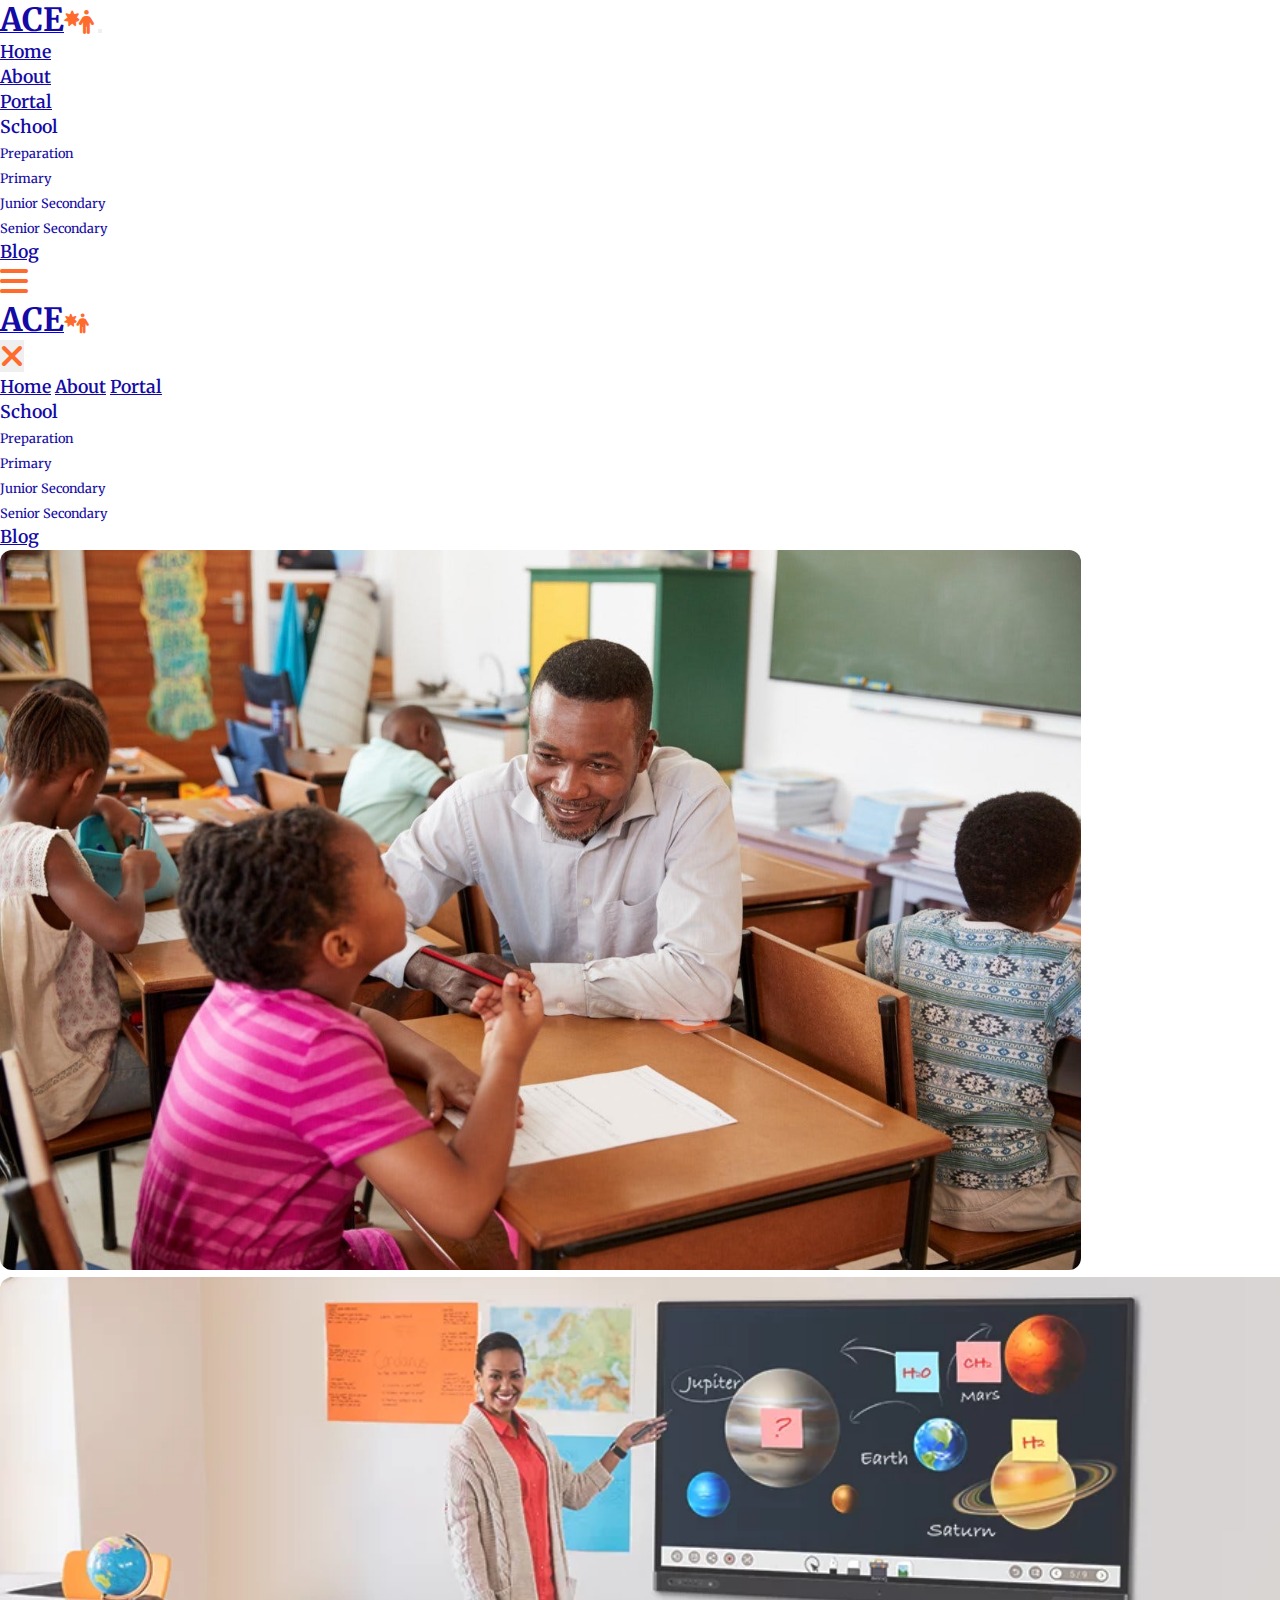
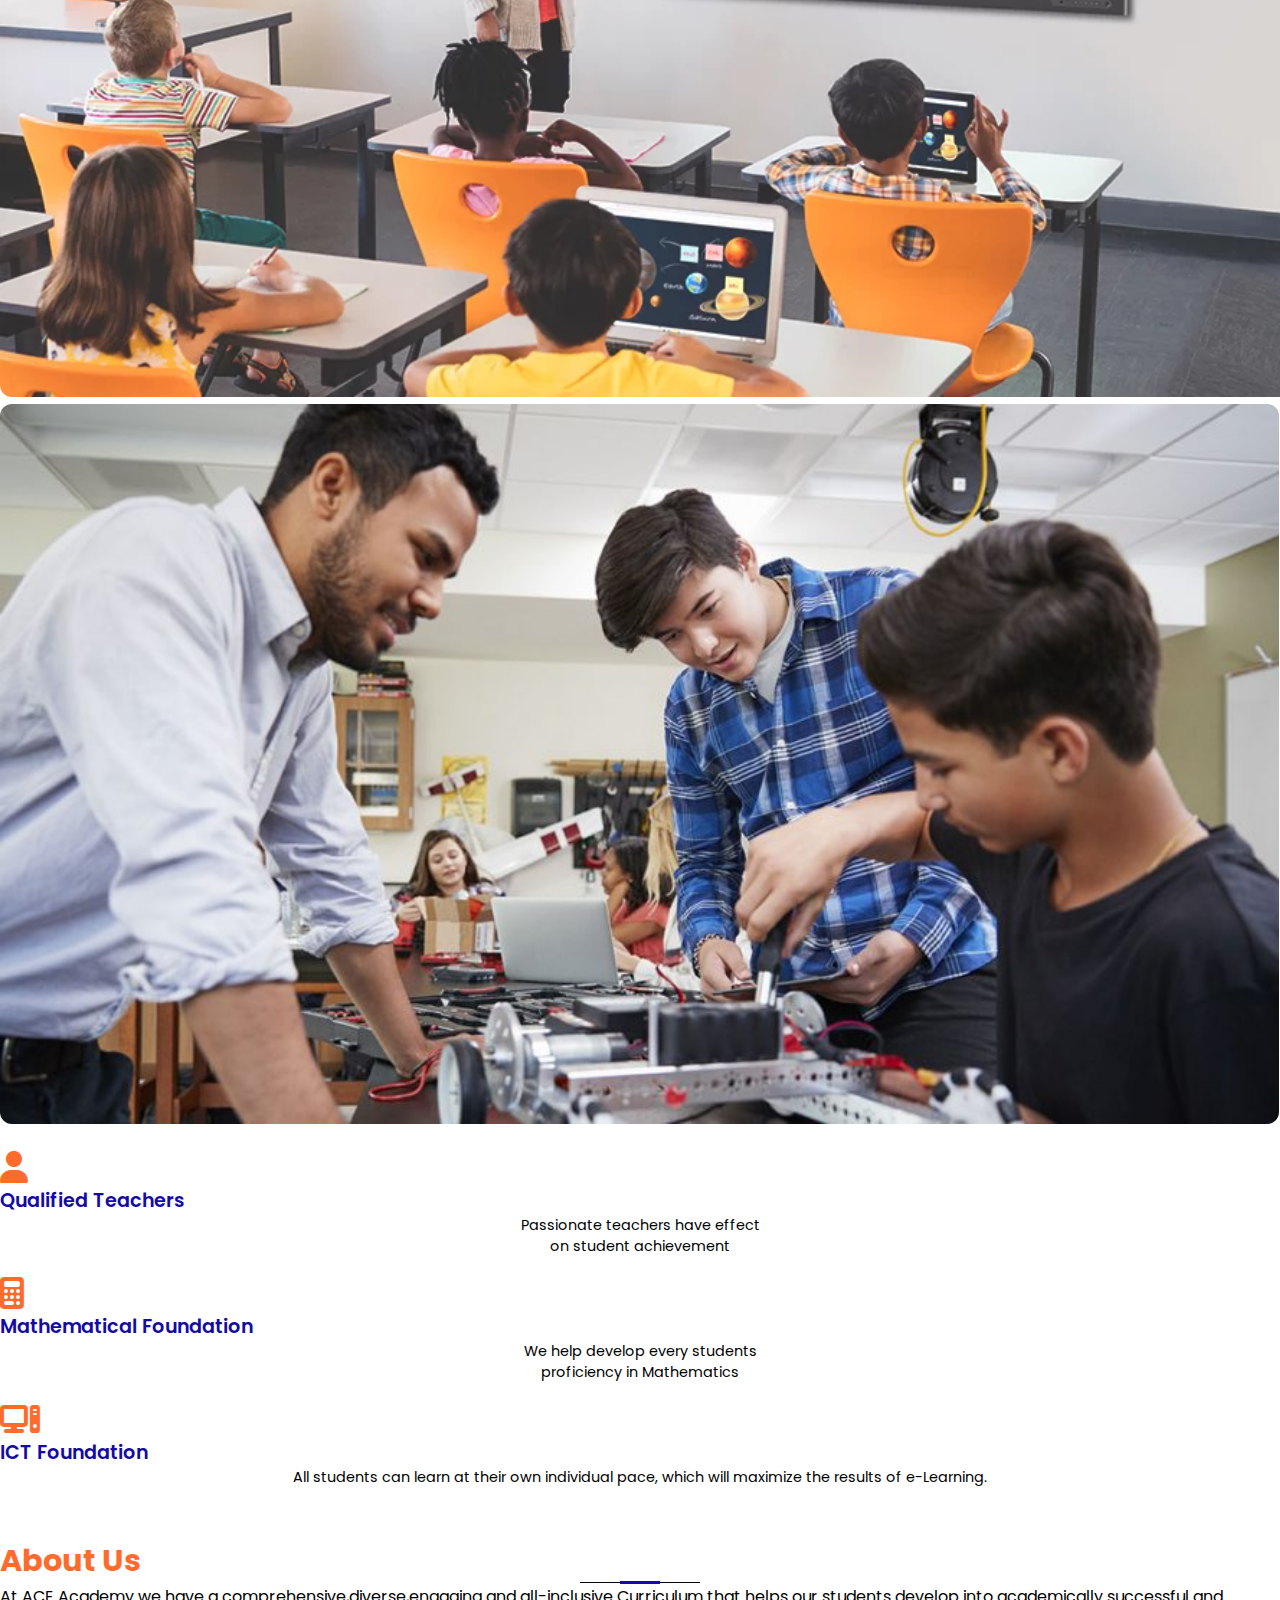
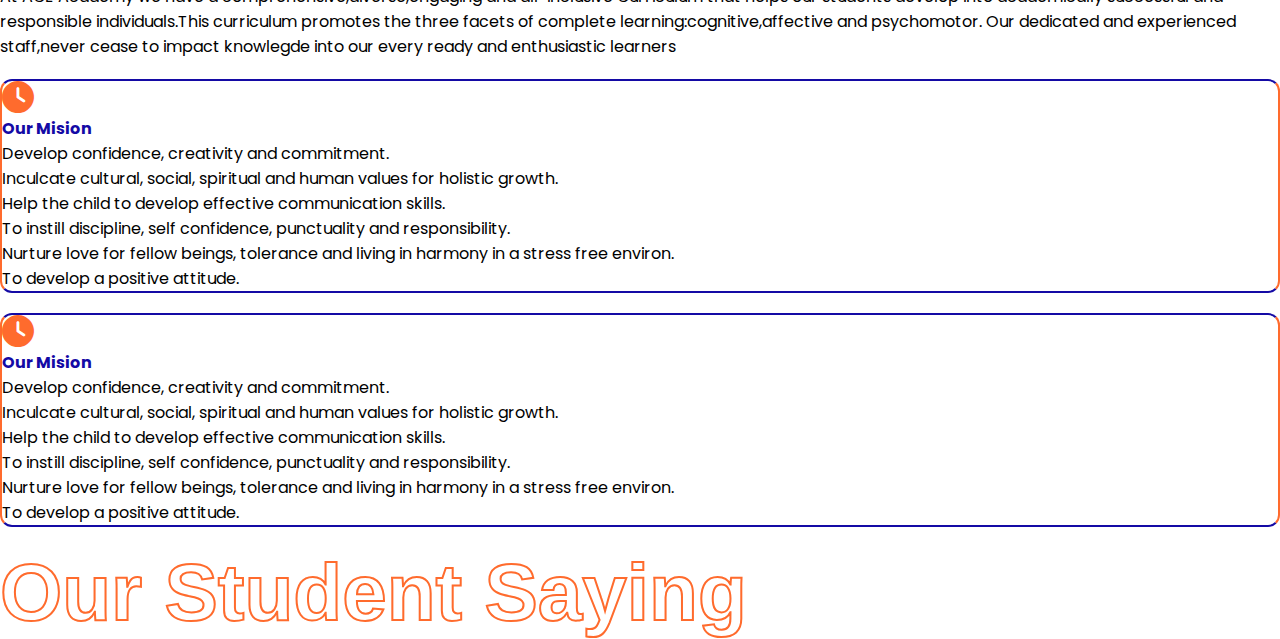
==== index.html @ f0914ee1 "initial commit" ====
<!DOCTYPE html>
<html lang="en">
<head>
    <meta charset="UTF-8">
    <meta name="viewport" content="width=device-width, initial-scale=1.0">
    <title> ACE Academy || Knowledge Base</title>
    <!-- <link rel="stylesheet" href="https://cdn.jsdelivr.net/npm/bootstrap@5.3.2/dist/css/bootstrap.min.css"> -->
    <link href="https://cdn.jsdelivr.net/npm/bootstrap@5.1.3/dist/css/bootstrap.min.css" rel="stylesheet" integrity="sha384-1BmE4kWBq78iYhFldvKuhfTAU6auU8tT94WrHftjDbrCEXSU1oBoqyl2QvZ6jIW3" crossorigin="anonymous">
    <link rel="stylesheet" href="https://cdnjs.cloudflare.com/ajax/libs/font-awesome/6.5.1/css/all.min.css">
    <link rel="stylesheet" href="arialic-hollow/Arialic Hollow.ttf">
    <link rel="stylesheet" href="CSS/index.css">
    <link rel="stylesheet" href="CSS/style.css">
</head>
<body>
    <!-- Navbar -->
    <nav class="navbar navbar-expand-lg  shadow">
        <div class="container">
          <a class="navbar-brand d-flex" href="index.html"><span>ACE</span><i class="fa-solid fa-person-burst"></i></a>
          <button class="navbar-toggler d-none" type="button" data-bs-toggle="collapse" data-bs-target="#navbarNav" aria-controls="navbarNav" aria-expanded="false" aria-label="Toggle navigation">
            <span class="navbar-toggler-icon text-black"></span>
          </button>
          <div class="collapse navbar-collapse justify-content-end" id="navbarNav">
            <ul class="navbar-nav">
              <li class="nav-item mx-lg-2">
                <a class="nav-link" href="index.html">Home</a>
              </li>
              <li class="nav-item mx-lg-2">
                <a class="nav-link" href="about.html">About</a>
              </li>
              <li class="nav-item mx-lg-2 text-black">
                <a class="nav-link" href="portal.html">Portal</a>
              </li>
              <div class="dropdown mx-lg-2 mt-2">
                <button class="dropBtn dropdown-toggle" type="button" data-bs-toggle="dropdown" aria-expanded="false">
                  School
                </button>
                <ul class="dropdown-menu">
                  <li class="dropdown-item"><a class="drop-link" href="prep.html">Preparation</a></li>
                  <li class="dropdown-item"><a class="drop-link" href="primary.html">Primary</a></li>
                  <li class="dropdown-item"><a class="drop-link" href="secondary.html">Junior Secondary</a></li>
                  <li class="dropdown-item"><a class="drop-link" href="senior.html">Senior Secondary</a></li>
                </ul>
              </div>
              <li class="nav-item mx-lg-2">
                <a class="nav-link" href="blog.html">Blog</a>
              </li>
            </ul>
          </div>
          <button class=" d-lg-none mobileMenu " type="button" data-bs-toggle="offcanvas" data-bs-target="#offcanvasRight" aria-controls="offcanvasRight"> <i class="fa-solid fa-bars"></i></button>

         <div class="offcanvas offcanvas-start d-lg-none" tabindex="-1" id="offcanvasRight" aria-labelledby="offcanvasRightLabel">
         <div class="offcanvas-header">
         <h5 class="offcanvas-title" id="offcanvasRightLabel"><a class="navbar-brand d-flex" href="index.html"><span>ACE</span><i class="fa-solid fa-person-burst"></i></a></h5>
        <button type="button" class="fa-solid fa-xmark" data-bs-dismiss="offcanvas" aria-label="Close"></button>
       </div>
      <div class="offcanvas-body ps-5 d-flex flex-column">
        <a class="nav-link" href="index.html">Home</a>
        <a class="nav-link my-2 " href="about.html">About</a>
        <a class="nav-link my-2" href="portal.html">Portal</a>
        <div class="dropdown">
            <button class="dropBtn dropdown-toggle" type="button" data-bs-toggle="dropdown" aria-expanded="false">
              School
            </button>
            <ul class="dropdown-menu">
              <li class="dropdown-item"><a class="drop-link" href="prep.html">Preparation</a></li>
              <li class="dropdown-item"><a class="drop-link" href="primary.html">Primary</a></li>
              <li class="dropdown-item"><a class="drop-link" href="secondary.html">Junior Secondary</a></li>
              <li class="dropdown-item"><a class="drop-link" href="senior.html">Senior Secondary</a></li>
            </ul>
          </div>
        <a class="nav-link my-2" href="blog.html">Blog</a>
      </div>
    </div>
          </div>
        </div>
      </nav>
      <!-- Hero -->
      <section class="container-fluid hero p-3">
      <div id="carouselExampleSlidesOnly" class="carousel slide carousel-fade " data-bs-ride="carousel">
        <div class="carousel-inner">
          <div class="carousel-item active">
            <img src="Images/her5.jpg" class="w-100 carImage" alt="...">
          </div>
          <div class="carousel-item">
            <img src="Images/her4.webp" class="w-100 carImage" alt="...">
          </div>
          <div class="carousel-item">
            <img src="Images/her3.jpg" class="w-100 carImage" alt="...">
          </div>
        </div>
      </div>
      </section>
<!-- Badge -->
<div class="container-fluid ">
  <div class="mx-auto row g-2 mb-4">
      <div class="col-md-4 shadow">
        <div class="text-center">
          <i class="fa-regular fa-user"></i>
          </div>
          <h4 class="text-center">Qualified Teachers</h4>
          <p class="text-black">Passionate teachers have effect  <br>on student achievement</p>
      </div>
      <div class="col-md-4 shadow ">
        <div class="text-center">
              <i class="fa-solid fa-calculator mx-auto"></i>
              </div>
              <h4 class="text-center">Mathematical Foundation</h4>
              <p class="text-black">We help develop every students <br> proficiency in Mathematics</p>
      </div>
      <div class="col-md-4 shadow">
        <div class="text-center">
              <i class="fa-solid fa-computer mx-auto"></i>
        </div>
          <h4 class="text-center">ICT Foundation</h4>
          <p class="text-black">All students can learn at their own individual pace, which will maximize the results of e-Learning.</p>
      </div>
  </div>
</div>
<div class="container-fluid about px-5">
   <h2 class="text-center mb-4">About Us</h2>
   </div>
   <div class="container">
   <p>At ACE Academy we have a comprehensive,diverse,engaging 
    and all-inclusive Curriculum that helps our students develop into academically
     successful and responsible individuals.This curriculum promotes the three facets of 
     complete learning:cognitive,affective and psychomotor. Our dedicated and experienced
     staff,never cease to impact knowlegde into our every ready and enthusiastic learners</p>
     <div class="row">
      <div class="col-lg-6 shadow  pt-4 ">
        <div class="text-center">
        <i class="fa-regular fa-clock"></i>
        </div>
        <h4 class="text-center mb-3">Our Mision</h4>
        <li class="ab-item my-2">Develop confidence, creativity and commitment.</li>
        <li class="ab-item my-2">Inculcate cultural, social, spiritual and human values for holistic growth.</li>
        <li class="ab-item my-2">Help the child to develop effective communication skills.</li>
        <li class="ab-item my-2">To instill discipline, self confidence, punctuality and responsibility.</li>
        <li class="ab-item my-2">Nurture love for fellow beings, tolerance and living in harmony in a stress free environ.</li>
        <li class="ab-item my-2">To develop a positive attitude.</li>
      </div>
      <div class="col-lg-6 shadow pt-4">
        <div class="text-center">
        <i class="fa-regular fa-clock"></i>
        </div>
        <h4 class="text-center mb-3">Our Mision</h4>
        <li class="ab-item my-2">Develop confidence, creativity and commitment.</li>
        <li class="ab-item my-2">Inculcate cultural, social, spiritual and human values for holistic growth.</li>
        <li class="ab-item my-2">Help the child to develop effective communication skills.</li>
        <li class="ab-item my-2">To instill discipline, self confidence, punctuality and responsibility.</li>
        <li class="ab-item my-2">Nurture love for fellow beings, tolerance and living in harmony in a stress free environ.</li>
        <li class="ab-item my-2">To develop a positive attitude.</li>
      </div>
     </div>
     </div>
    
</div>
<!-- Testimonial -->
<section class="Testimonial">
<div class="text-center ">
  <span class="doText">O</span><span>ur</span><span> </span><span class="doText">S</span><span>tudent</span><span> </span><span class="doText">S</span><span>aying</span>
</div>
</section>






<script src="https://cdnjs.cloudflare.com/ajax/libs/gsap/3.12.4/gsap.min.js" integrity="sha512-EZI2cBcGPnmR89wTgVnN3602Yyi7muWo8y1B3a8WmIv1J9tYG+udH4LvmYjLiGp37yHB7FfaPBo8ly178m9g4Q==" crossorigin="anonymous" referrerpolicy="no-referrer"></script>
    <script src="https://cdn.jsdelivr.net/npm/bootstrap@5.1.3/dist/js/bootstrap.bundle.min.js"></script>
    <script src="main.js"></script>
</body>
</html>
---- CSS/index.css ----
@import url('https://fonts.googleapis.com/css2?family=Merriweather:wght@700;900&family=Poppins:wght@400;600&display=swap');
* {
  margin: 0;
  padding: 0;
  box-sizing: border-box;
}
:root {
  --primary-color: #140aa5;
  --Subprimary-color: #766df0;
  --Subtartiary-color: #f0b399;
  --tartiary-color: #ff6b2d;
  --secondary-color: #000710;
  --white-color: #ffffff;
  --head-font:'Merriweather', serif;
}
body {
  font-family: 'Poppins', sans-serif;
}
.navbar-brand .fa-solid{
 color:var(--tartiary-color);
 font-size: 1.5em;
}
.navbar-brand span{
    color: var(--primary-color);
    font-family: var(--head-font);
    font-weight: 700;
    font-size: 2rem;
}
.nav-link{
    color: var(--primary-color);
    font-family: var(--head-font);
    font-size: 1.1em;
    font-weight: 600;
}
.mobileMenu{
    border: none;
    background-color: transparent;
    outline: none;
}
.offcanvas-start{
    width: 80% !important;
}
.fa-bars,.fa-xmark{
    font-size: 1.8rem;
    color: var(--secondary-color);
    border: none;
    outline: none;
}
.dropBtn{
    border: none;
    outline: none;
    color: var(--primary-color);
    font-family: var(--head-font);
    background-color: transparent;
   font-size: 1.1em;
    font-weight: 600;
}
.dropdown-menu{
  border: none;
}
.drop-link{
    color: var(--primary-color);
    font-size: 0.8em;
    font-family: var(--head-font);
    text-decoration: none;
}
---- CSS/style.css ----
.carImage{
    border-radius: 12px;
    height:80vh ;
}
.col-md-4{
    padding-top: 20px;
    border-radius: 12px;
}
.col-md-4 h4{
    color: var(--primary-color);
    font-weight: 600;
    font-size: 1.2em;
}
.col-md-4 p{
    text-align: center;
    font-size: 0.9em;
    text-wrap: balance;
}
.fa-regular,.fa-solid{
    color: var(--tartiary-color);
    font-size: 2rem;
    font-weight: 800;

}
.about{
    position: relative;
    padding-top: 50px;
}

.about h2{
    color: var(--tartiary-color);
    font-weight: 700;
    font-size: 1.9em;
}
.about h2::before{
    content: '';
    position: absolute;
    display: block;
    width: 120px;
    height: 1px;
    background: var(--secondary-color);
    bottom: 1px;
    left: calc(50% - 60px);
}
.about h2::after{
    content: '';
    position: absolute;
    display: block;
    width: 40px;
    height: 3px;
    background: var(--primary-color);
    bottom: 0;
    left: calc(50% - 20px);
}
.about p{
    font-size: 0.85em;
    font-weight: 600;
}
.col-lg-6{
    border-radius:12px ;
    border-top: 2px solid var(--primary-color);
    border-bottom: 2px solid var(--primary-color);
    border-inline: 2px solid var(--tartiary-color);
    margin: 20px 0px;
    
}
.col-lg-6 h4{
    color: var(--primary-color);
    font-weight: 700;
}
.col-md-6 .ab-item{
    font-size: 0.86em;
}
.Testimonial span{
    
    font-family: 'Arialic Hollow-Gem', sans-serif; 
    font-size: 5rem;
    font-weight: 900;
    color: transparent;
   -webkit-text-stroke: 2px var(--tartiary-color);
    text-stroke: 2px var(--tartiary-color);
}
@media (max-width:430px) {
    .carImage{
        height: 50vh !important;
    }
    .Testimonial span{
        font-size: 2rem;
    }
}
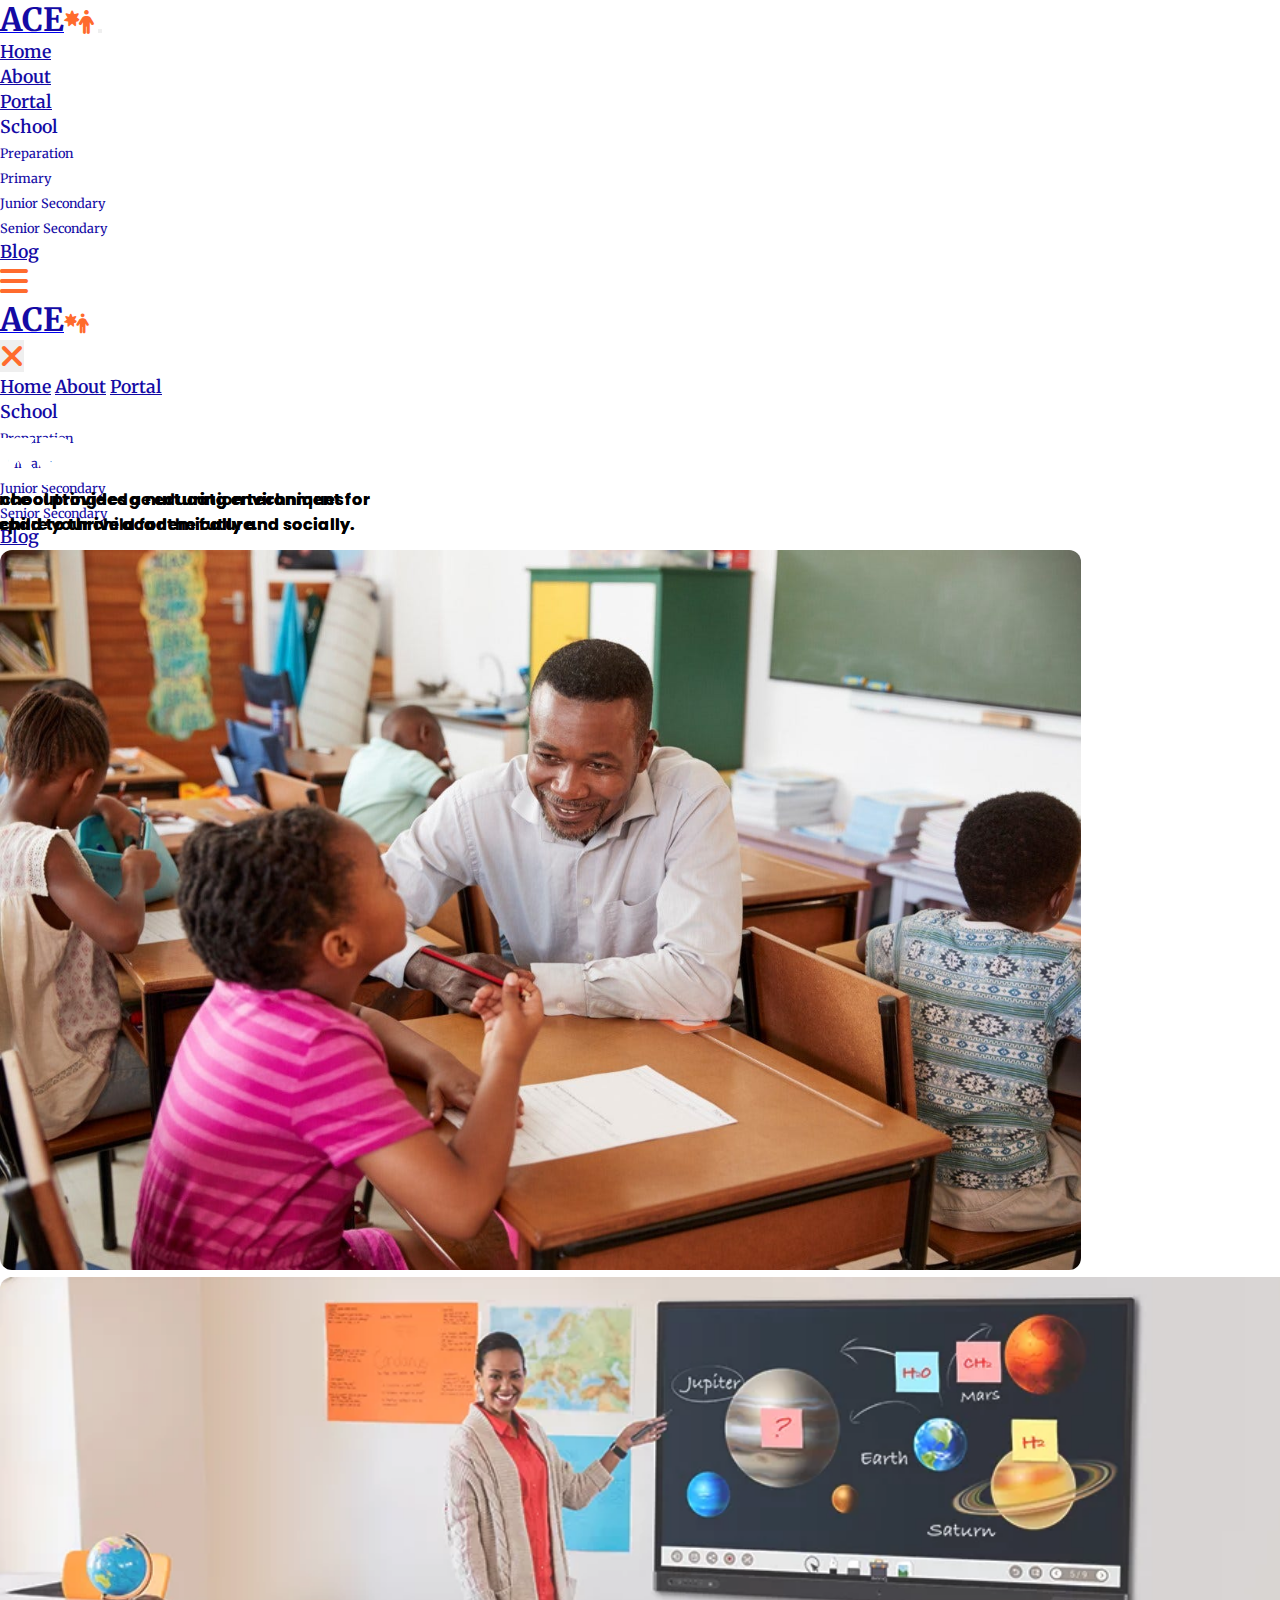
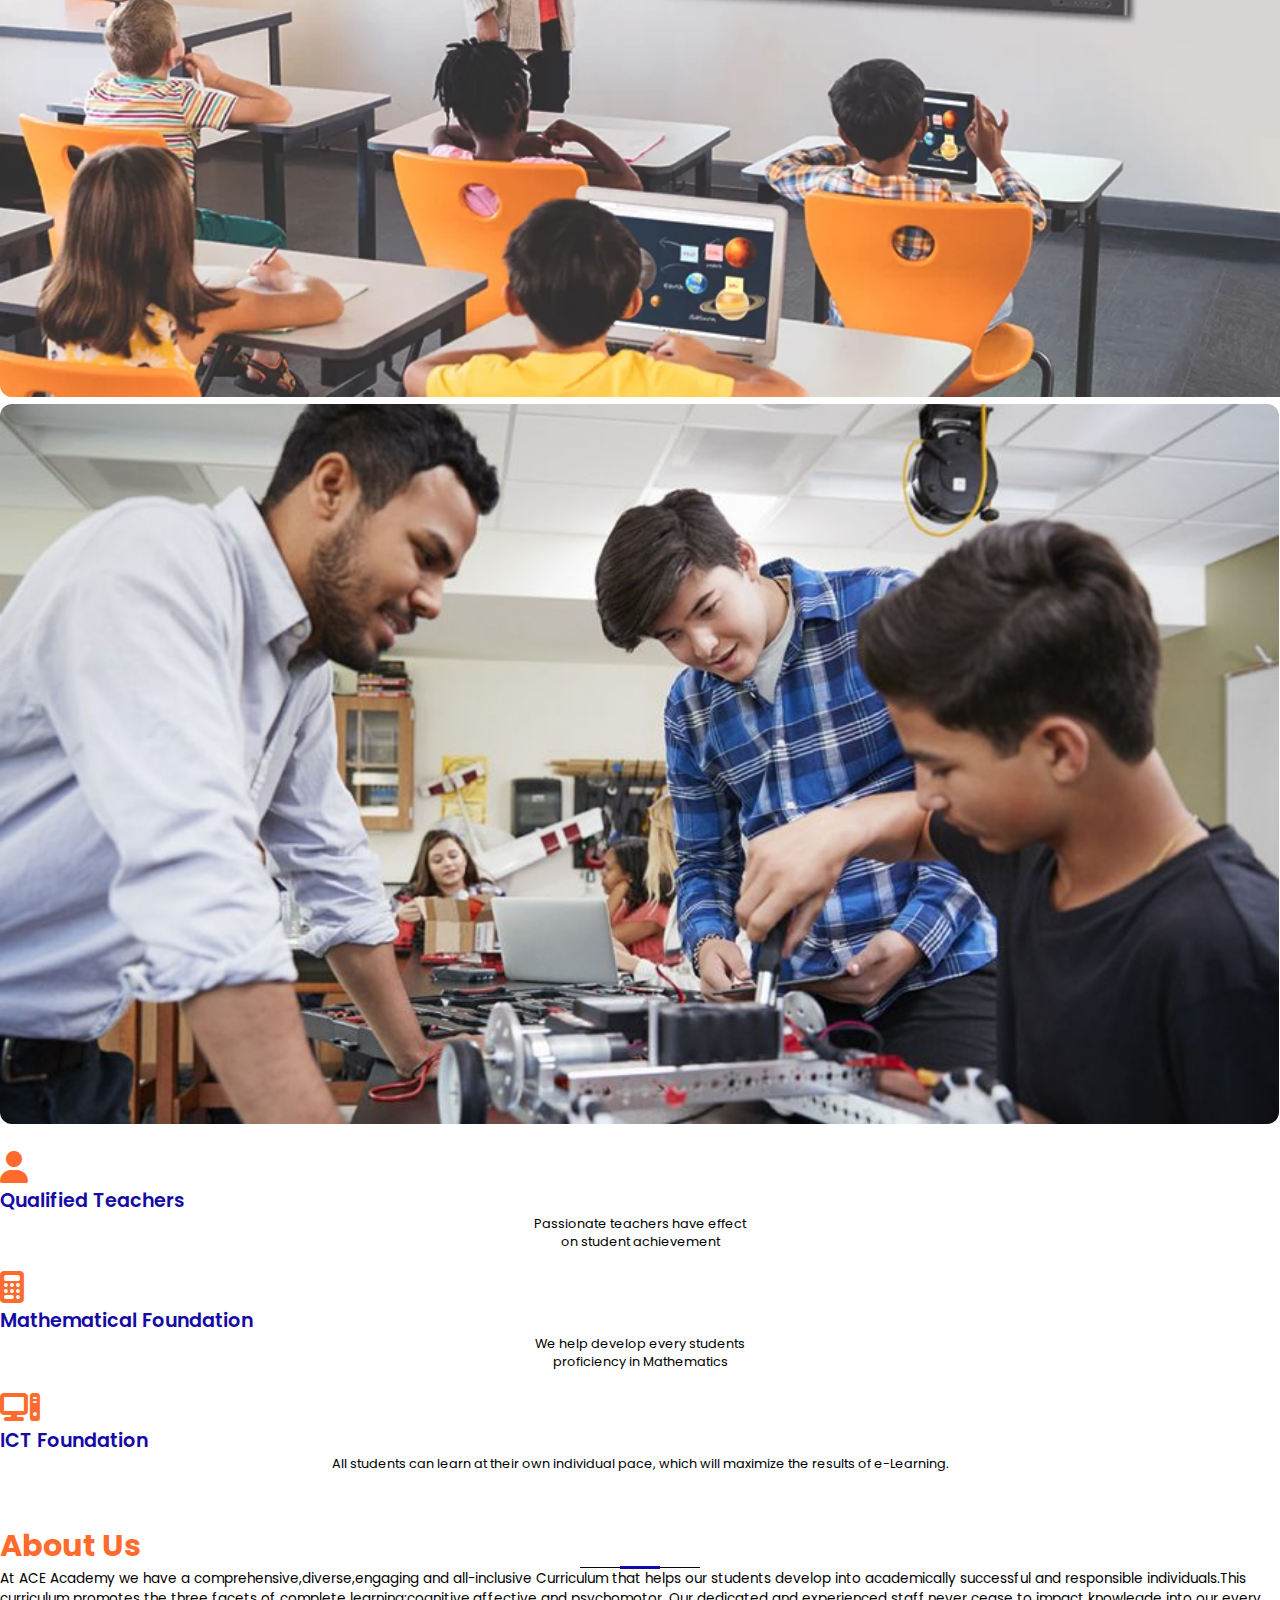
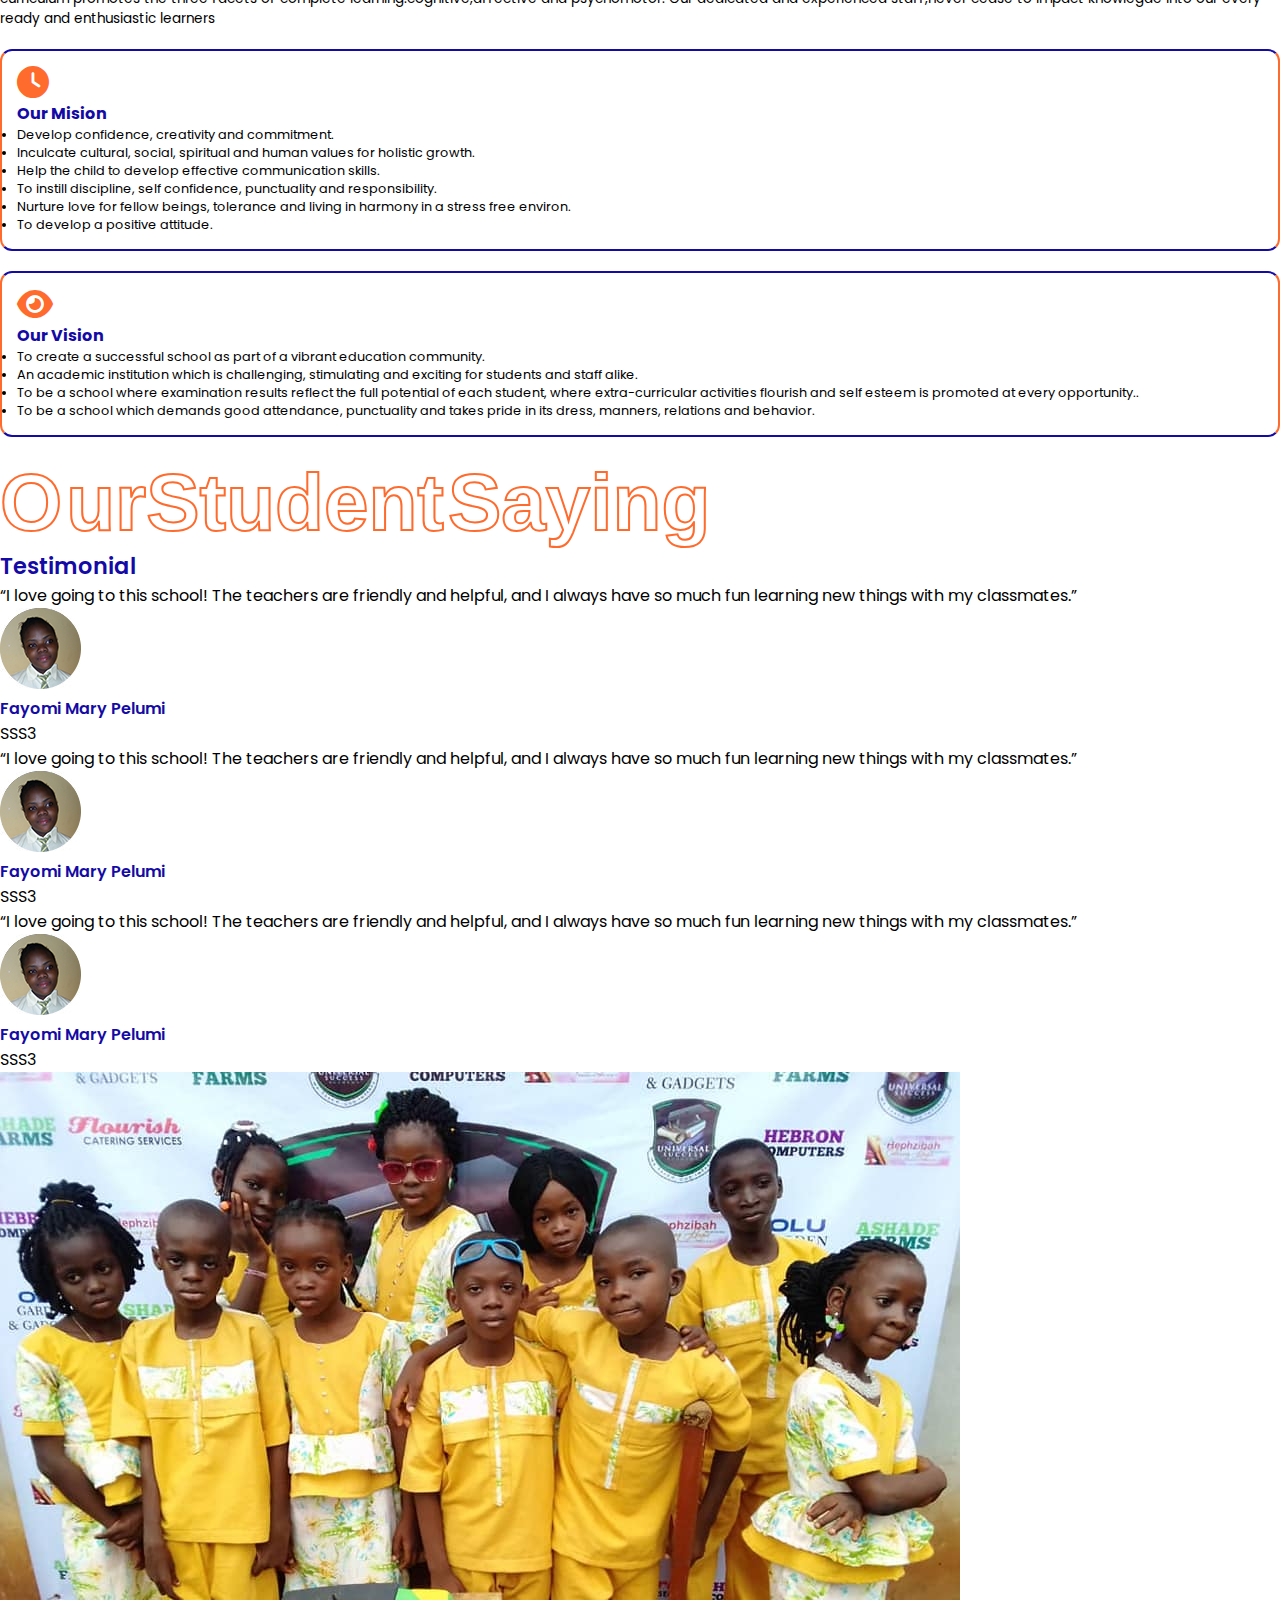
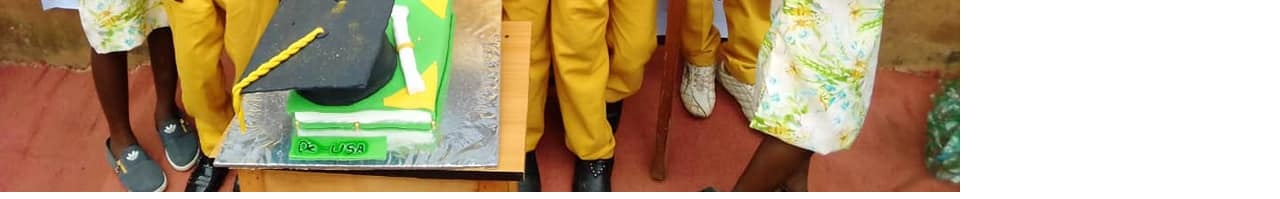
==== commit 1b05b4d4: "landing page design" ====
--- a/index.html
+++ b/index.html
@@ -4,14 +4,19 @@
     <meta charset="UTF-8">
     <meta name="viewport" content="width=device-width, initial-scale=1.0">
     <title> ACE Academy || Knowledge Base</title>
-    <!-- <link rel="stylesheet" href="https://cdn.jsdelivr.net/npm/bootstrap@5.3.2/dist/css/bootstrap.min.css"> -->
-    <link href="https://cdn.jsdelivr.net/npm/bootstrap@5.1.3/dist/css/bootstrap.min.css" rel="stylesheet" integrity="sha384-1BmE4kWBq78iYhFldvKuhfTAU6auU8tT94WrHftjDbrCEXSU1oBoqyl2QvZ6jIW3" crossorigin="anonymous">
+     <link href="https://cdn.jsdelivr.net/npm/bootstrap@5.1.3/dist/css/bootstrap.min.css">
+    <!-- <link rel="stylesheet" href="bootstrap-5.3.2-dist/css/bootstrap.min.css"> -->
     <link rel="stylesheet" href="https://cdnjs.cloudflare.com/ajax/libs/font-awesome/6.5.1/css/all.min.css">
+    <link
+    rel="stylesheet"
+    href="https://cdnjs.cloudflare.com/ajax/libs/animate.css/4.1.1/animate.min.css"
+  />
     <link rel="stylesheet" href="arialic-hollow/Arialic Hollow.ttf">
     <link rel="stylesheet" href="CSS/index.css">
     <link rel="stylesheet" href="CSS/style.css">
 </head>
 <body>
+ 
     <!-- Navbar -->
     <nav class="navbar navbar-expand-lg  shadow">
         <div class="container">
@@ -74,18 +79,34 @@
           </div>
         </div>
       </nav>
+      <main class="container-fluid ">
       <!-- Hero -->
       <section class="container-fluid hero p-3">
-      <div id="carouselExampleSlidesOnly" class="carousel slide carousel-fade " data-bs-ride="carousel">
+      <div id="carouselExampleSlidesOnly" class="carousel slide" data-bs-ride="carousel">
         <div class="carousel-inner">
           <div class="carousel-item active">
             <img src="Images/her5.jpg" class="w-100 carImage" alt="...">
+            <div class="carousel-caption">
+              <h3 class="animate__animated animate__backInRight">Explore a World of Learning</h3>
+              <h4 class=" animate__animated animate__backInUp fw-semibold ">Our school provides a nurturing environment for  <br>your child to thrive academically and socially.</h4>
+            <button class="btn-hero">Book a visit</button>
+            </div>
           </div>
           <div class="carousel-item">
             <img src="Images/her4.webp" class="w-100 carImage" alt="...">
+            <div class="carousel-caption">
+            <h3 class=" animate__animated animate__backInRight">Innovative Teaching Methods</h3>
+        <h4 class="animate__animated animate__backInUp fw-semibold">Experience cutting-edge education techniques  <br>that prepare your child for the future.</h4>
+        <button class="btn-hero">Book a visit</button>
+      </div>
           </div>
           <div class="carousel-item">
             <img src="Images/her3.jpg" class="w-100 carImage" alt="...">
+            <div class="carousel-caption">
+              <h3 class="animate__animated  animate__backInRight">Explore a World of Learning</h3>
+              <h4 class="animate__animated animate__backInUp fw-semibold ">Our school provides a nurturing environment for <br> your child to thrive academically and socially.</h4>
+              <button class="btn-hero">Book a visit</button>
+            </div>
           </div>
         </div>
       </div>
@@ -93,21 +114,21 @@
 <!-- Badge -->
 <div class="container-fluid ">
   <div class="mx-auto row g-2 mb-4">
-      <div class="col-md-4 shadow">
+      <div class="col-md-4 shadow animate__animated animate__slideInUp">
         <div class="text-center">
           <i class="fa-regular fa-user"></i>
           </div>
           <h4 class="text-center">Qualified Teachers</h4>
           <p class="text-black">Passionate teachers have effect  <br>on student achievement</p>
       </div>
-      <div class="col-md-4 shadow ">
+      <div class="col-md-4 shadow animate__animated animate__slideInUp ">
         <div class="text-center">
               <i class="fa-solid fa-calculator mx-auto"></i>
               </div>
               <h4 class="text-center">Mathematical Foundation</h4>
               <p class="text-black">We help develop every students <br> proficiency in Mathematics</p>
       </div>
-      <div class="col-md-4 shadow">
+      <div class="col-md-4 shadow animate__animated animate__slideInUp">
         <div class="text-center">
               <i class="fa-solid fa-computer mx-auto"></i>
         </div>
@@ -116,39 +137,41 @@
       </div>
   </div>
 </div>
-<div class="container-fluid about px-5">
+<div class="container-fluid about px-5 mb-4">
    <h2 class="text-center mb-4">About Us</h2>
    </div>
-   <div class="container">
-   <p>At ACE Academy we have a comprehensive,diverse,engaging 
+   <div class="container pt-5">
+   <p class="aboutP mt-2 mb-5">At ACE Academy we have a comprehensive,diverse,engaging 
     and all-inclusive Curriculum that helps our students develop into academically
      successful and responsible individuals.This curriculum promotes the three facets of 
      complete learning:cognitive,affective and psychomotor. Our dedicated and experienced
      staff,never cease to impact knowlegde into our every ready and enthusiastic learners</p>
      <div class="row">
-      <div class="col-lg-6 shadow  pt-4 ">
+      <div class="col-lg-6 pt-4 ">
+        <div class="subCol shadow ">
         <div class="text-center">
         <i class="fa-regular fa-clock"></i>
         </div>
-        <h4 class="text-center mb-3">Our Mision</h4>
+        <h4 class="text-center mb-3 fs-3">Our Mision</h4>
         <li class="ab-item my-2">Develop confidence, creativity and commitment.</li>
         <li class="ab-item my-2">Inculcate cultural, social, spiritual and human values for holistic growth.</li>
         <li class="ab-item my-2">Help the child to develop effective communication skills.</li>
         <li class="ab-item my-2">To instill discipline, self confidence, punctuality and responsibility.</li>
         <li class="ab-item my-2">Nurture love for fellow beings, tolerance and living in harmony in a stress free environ.</li>
         <li class="ab-item my-2">To develop a positive attitude.</li>
-      </div>
-      <div class="col-lg-6 shadow pt-4">
-        <div class="text-center">
-        <i class="fa-regular fa-clock"></i>
-        </div>
-        <h4 class="text-center mb-3">Our Mision</h4>
-        <li class="ab-item my-2">Develop confidence, creativity and commitment.</li>
-        <li class="ab-item my-2">Inculcate cultural, social, spiritual and human values for holistic growth.</li>
-        <li class="ab-item my-2">Help the child to develop effective communication skills.</li>
-        <li class="ab-item my-2">To instill discipline, self confidence, punctuality and responsibility.</li>
-        <li class="ab-item my-2">Nurture love for fellow beings, tolerance and living in harmony in a stress free environ.</li>
-        <li class="ab-item my-2">To develop a positive attitude.</li>
+        </div>
+      </div>
+      <div class="col-lg-6 mb-5  pt-4">
+        <div class="subCol shadow">
+        <div class="text-center">
+          <i class="fa-solid fa-eye"></i>
+        </div>
+        <h4 class="text-center mb-3 fs-3">Our Vision</h4>
+        <li class="ab-item my-2">To create a successful school as part of a vibrant education community.</li>
+        <li class="ab-item my-2">An academic institution which is challenging, stimulating and exciting for students and staff alike.</li>
+        <li class="ab-item my-2">To be a school where examination results reflect the full potential of each student, where extra-curricular activities flourish and self esteem is promoted at every opportunity..</li>
+        <li class="ab-item my-2">To be a school which demands good attendance, punctuality and takes pride in its dress, manners, relations and behavior.</li>
+      </div>
       </div>
      </div>
      </div>
@@ -156,18 +179,77 @@
 </div>
 <!-- Testimonial -->
 <section class="Testimonial">
-<div class="text-center ">
-  <span class="doText">O</span><span>ur</span><span> </span><span class="doText">S</span><span>tudent</span><span> </span><span class="doText">S</span><span>aying</span>
+<div class="text-center m-4 ">
+  <span class="animate__animated animate__bounceIn animate__infinite	infinite animate__slower	3s ">O</span>
+  <span>ur</span><span class="animate__animated animate__bounceIn animate__slower	3s animate__delay-3s animate__infinite	infinite ms-4">S</span><span class="me-4">tudent</span>
+  <span> </span><span class="animate__animated animate__bounceIn animate__slower	3s animate__delay-4s animate__infinite	infinite">S</span><span>aying</span>
+</div>
+<div class="container">
+  <div class="row g-5 testimonCol">
+    <div class="col-lg-6 pt-5">
+      <h4 class="mb-5 textP">Testimonial</h4>
+      <div id="carouselExampleSlidesOnly myCarousel2" class="carousel slide " data-bs-ride="carousel">
+        <div class="carousel-inner">
+          <div class="carousel-item active">
+            <div class="text-center fw-semibold mb-3">
+            <p class="">
+              “I love going to this school! The teachers are friendly and helpful,
+               and I always have so much fun learning new things with my classmates.”
+              </p>
+              </div>
+              <div class="d-flex g-5">
+                <img src="Images/testimonial-1.jpg" class="img-fluid">
+                <div class="pt-3 mx-3">
+                  <h4 class="textPmin">Fayomi Mary Pelumi</h4>
+                  <p>SSS3</p>
+                </div>
+                </div>
+          </div>
+          <div class="carousel-item">
+            <div class="text-center fw-semibold mb-3">
+              <p class="">
+                “I love going to this school! The teachers are friendly and helpful,
+                 and I always have so much fun learning new things with my classmates.”
+                </p>
+                </div>
+                <div class="d-flex g-5">
+                <img src="Images/testimonial-1.jpg" class="img-fluid ">
+                <div class=" mx-3 pt-3">
+                  <h4 class="textPmin">Fayomi Mary Pelumi</h4>
+                  <p>SSS3</p>
+                </div>
+                </div>
+          </div>
+          <div class="carousel-item">
+            <div class="text-center fw-semibold mb-3">
+              <p class="">
+                “I love going to this school! The teachers are friendly and helpful,
+                 and I always have so much fun learning new things with my classmates.”
+                </p>
+                </div>
+                <div class="d-flex g-5">
+                  <img src="Images/testimonial-1.jpg" class="img-fluid ">
+                  <div class="pt-3 mx-3">
+                    <h4 class="textPmin">Fayomi Mary Pelumi</h4>
+                    <p>SSS3</p>
+                  </div>
+                  </div>
+          </div>
+        </div>
+      </div>
+    </div>
+    <div class="col-lg-6 p-lg-5">
+      <div class="p-lg-5">
+      <img src="Images/interSport.jpg" class="img-fluid">
+      </div>
+    </div>
+  </div>
 </div>
 </section>
-
-
-
-
-
-
-<script src="https://cdnjs.cloudflare.com/ajax/libs/gsap/3.12.4/gsap.min.js" integrity="sha512-EZI2cBcGPnmR89wTgVnN3602Yyi7muWo8y1B3a8WmIv1J9tYG+udH4LvmYjLiGp37yHB7FfaPBo8ly178m9g4Q==" crossorigin="anonymous" referrerpolicy="no-referrer"></script>
+</main>
+<script src="https://cdnjs.cloudflare.com/ajax/libs/gsap/3.12.4/gsap.min.js"></script>
     <script src="https://cdn.jsdelivr.net/npm/bootstrap@5.1.3/dist/js/bootstrap.bundle.min.js"></script>
+    <!-- <script src="bootstrap-5.3.2-dist/js/bootstrap.min.js"></script> -->
     <script src="main.js"></script>
 </body>
 </html>--- a/CSS/index.css
+++ b/CSS/index.css
@@ -15,6 +15,8 @@
 }
 body {
   font-family: 'Poppins', sans-serif;
+  background-color: var(--white-color);
+  overflow-x: hidden;
 }
 .navbar-brand .fa-solid{
  color:var(--tartiary-color);
@@ -63,4 +65,24 @@
     font-size: 0.8em;
     font-family: var(--head-font);
     text-decoration: none;
+}
+.btn-hero{
+  background-color:#E8E7FA;
+  color: var(--primary-color);
+  padding: 10px 20px;
+  text-align: center;
+  border: none;
+  outline: none;
+  font-weight: 600;
+  display: none;
+}
+.textP{
+  color: var(--primary-color);
+  font-size: 1.4em;
+  font-weight: 600;
+}
+.textPmin{
+  color: var(--primary-color);
+  font-size: 1em;
+  font-weight: 600;
 }--- a/CSS/style.css
+++ b/CSS/style.css
@@ -1,6 +1,24 @@
 .carImage{
     border-radius: 12px;
     height:80vh ;
+}
+.carousel-caption {
+    position: absolute;
+    top: 50%;
+    left: 30%;
+    transform: translate(-50%, -30%);
+    text-align: left;
+}
+.carousel-caption h3{
+    font-family: 'Arialic Hollow-Gem', sans-serif; 
+    font-size: 4em;
+    font-weight: 900;
+    color: var(--white-color);
+}
+.carousel-caption p{
+    color:var(--primary-color);
+   font-weight: 400;
+    font-size: 1.2em;
 }
 .col-md-4{
     padding-top: 20px;
@@ -13,7 +31,7 @@
 }
 .col-md-4 p{
     text-align: center;
-    font-size: 0.9em;
+    font-size: 0.8em;
     text-wrap: balance;
 }
 .fa-regular,.fa-solid{
@@ -52,24 +70,24 @@
     bottom: 0;
     left: calc(50% - 20px);
 }
-.about p{
+.aboutP{
     font-size: 0.85em;
-    font-weight: 600;
+    font-weight: 400;
 }
-.col-lg-6{
+.subCol{
     border-radius:12px ;
     border-top: 2px solid var(--primary-color);
     border-bottom: 2px solid var(--primary-color);
     border-inline: 2px solid var(--tartiary-color);
     margin: 20px 0px;
-    
+    padding: 15px;
 }
-.col-lg-6 h4{
+.subCol h4{
     color: var(--primary-color);
     font-weight: 700;
 }
-.col-md-6 .ab-item{
-    font-size: 0.86em;
+.subCol .ab-item{
+    font-size: 0.8em;
 }
 .Testimonial span{
     
@@ -80,11 +98,34 @@
    -webkit-text-stroke: 2px var(--tartiary-color);
     text-stroke: 2px var(--tartiary-color);
 }
+@media (max-width:834px) {
+    .testimonCol{
+        flex-direction: column-reverse;
+    }
+}
 @media (max-width:430px) {
     .carImage{
-        height: 50vh !important;
+        height: 30vh !important;
     }
     .Testimonial span{
         font-size: 2rem;
     }
+    .aboutP{
+        font-size: 0.65em;
+    }
+    .subCol .ab-item{
+        font-size: 0.6em !important;
+    }
+    .carousel-caption{
+        top: 20%;
+        left: 20%;
+        transform: translate(-20%, -20%);
+    }
+    .carousel-caption h3{
+        font-size: 1em;
+        width: 100%;
+    }
+    .carousel-caption h4{
+        font-size: 0.6em;
+    }
 }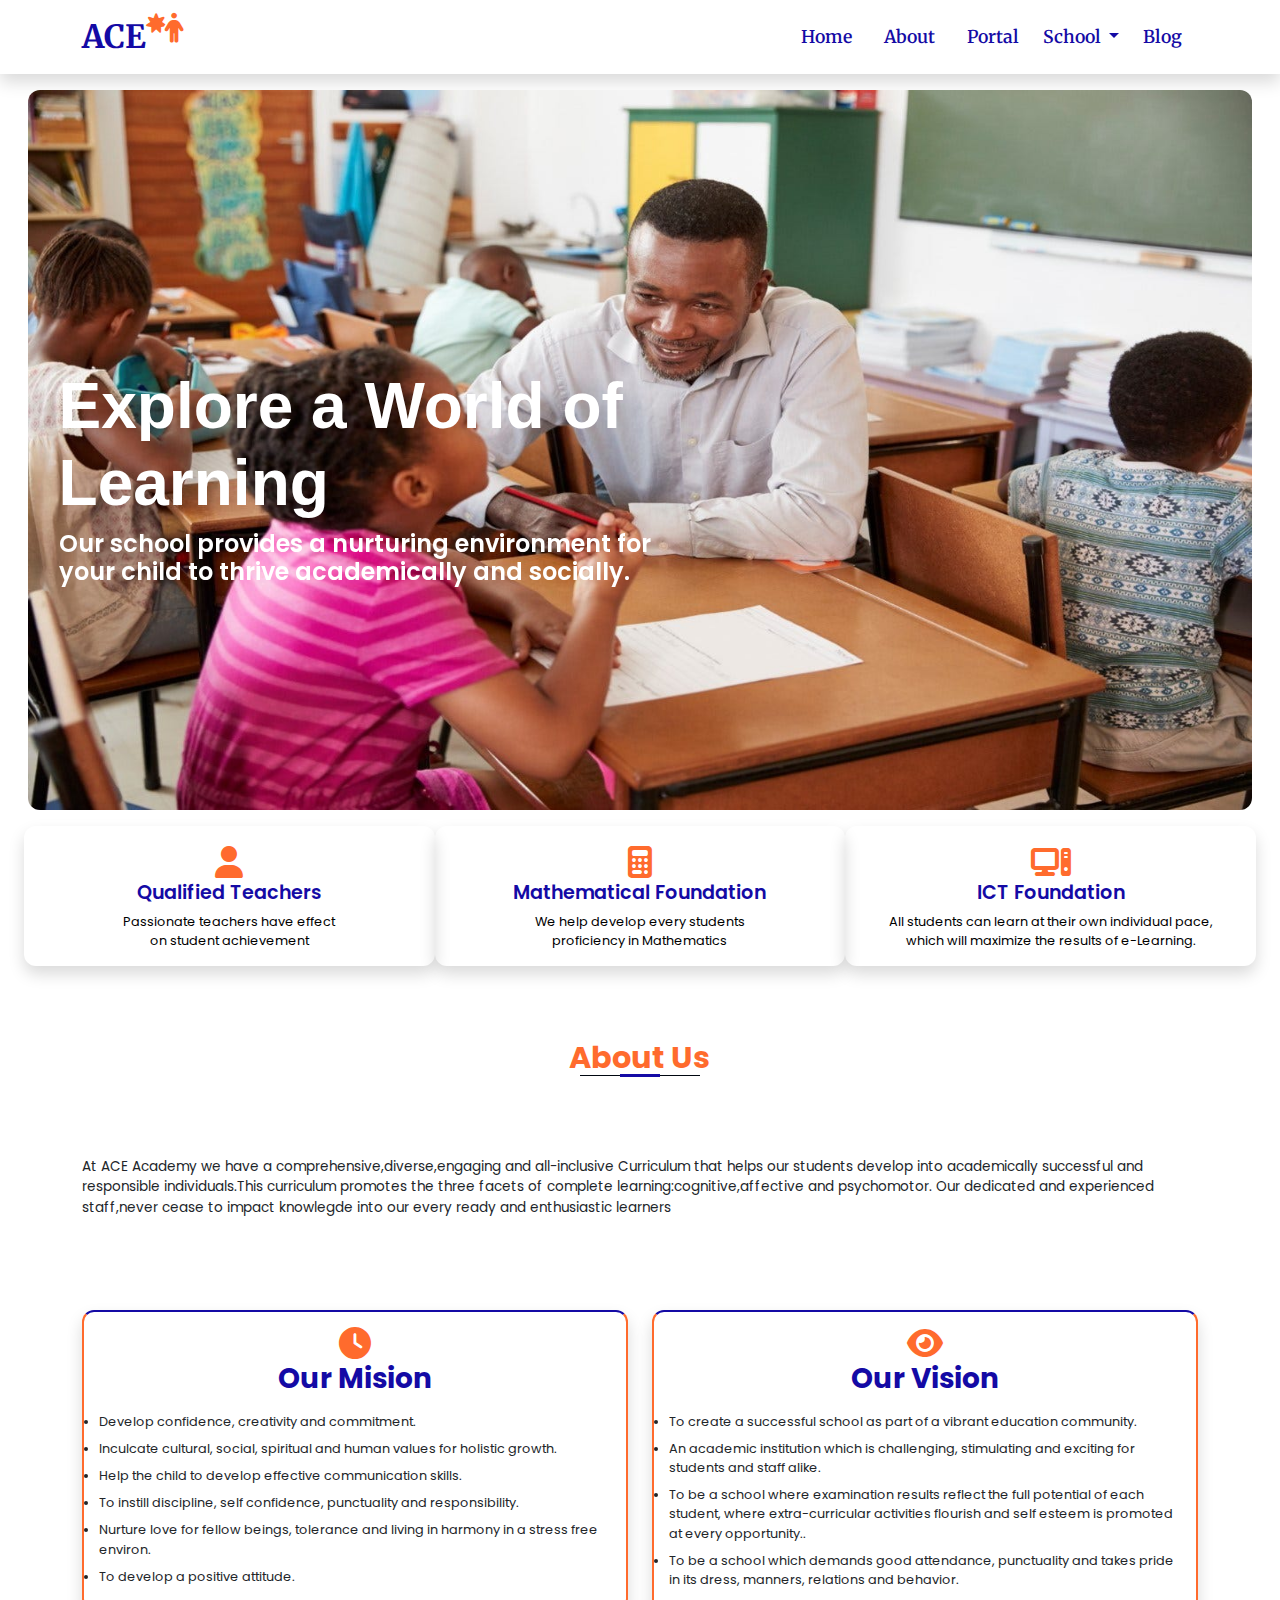
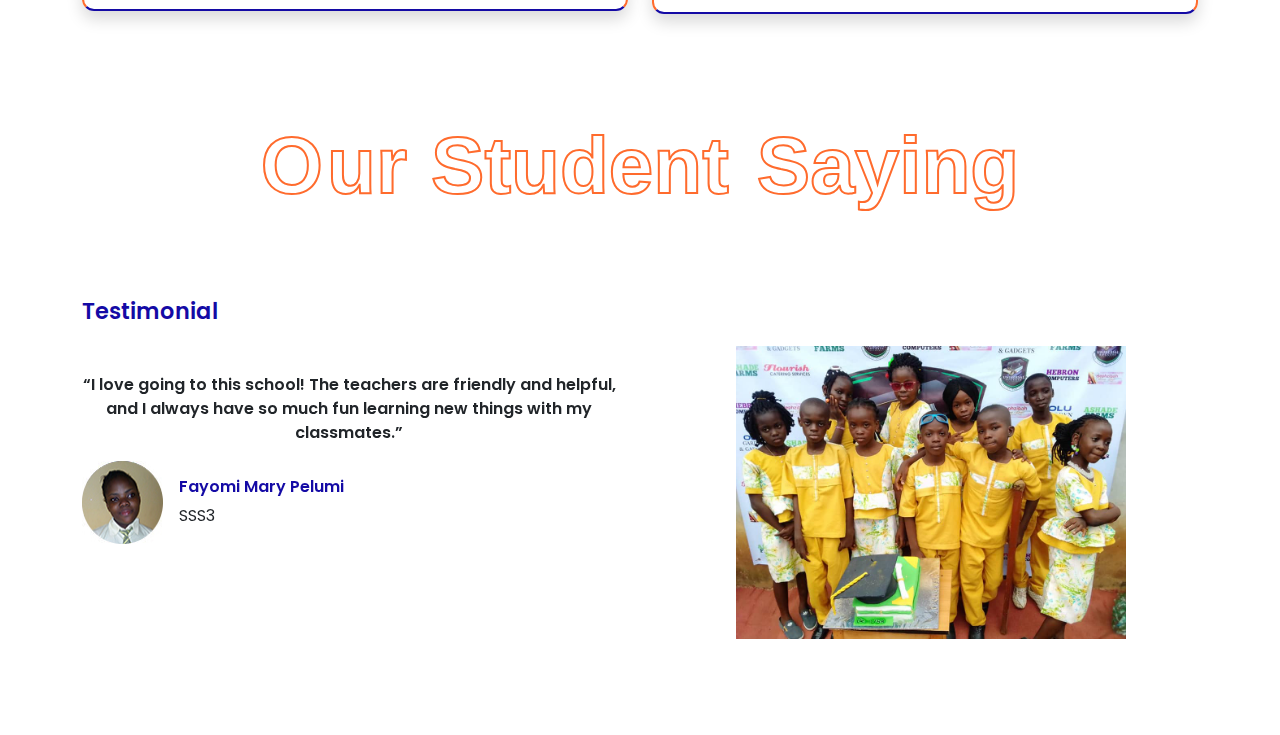
==== commit 1a975045: "landing page remove CDN" ====
--- a/index.html
+++ b/index.html
@@ -4,8 +4,7 @@
     <meta charset="UTF-8">
     <meta name="viewport" content="width=device-width, initial-scale=1.0">
     <title> ACE Academy || Knowledge Base</title>
-     <link href="https://cdn.jsdelivr.net/npm/bootstrap@5.1.3/dist/css/bootstrap.min.css">
-    <!-- <link rel="stylesheet" href="bootstrap-5.3.2-dist/css/bootstrap.min.css"> -->
+    <link rel="stylesheet" href="bootstrap-5.3.2-dist/css/bootstrap.min.css">
     <link rel="stylesheet" href="https://cdnjs.cloudflare.com/ajax/libs/font-awesome/6.5.1/css/all.min.css">
     <link
     rel="stylesheet"
@@ -248,8 +247,7 @@
 </section>
 </main>
 <script src="https://cdnjs.cloudflare.com/ajax/libs/gsap/3.12.4/gsap.min.js"></script>
-    <script src="https://cdn.jsdelivr.net/npm/bootstrap@5.1.3/dist/js/bootstrap.bundle.min.js"></script>
-    <!-- <script src="bootstrap-5.3.2-dist/js/bootstrap.min.js"></script> -->
+    <script src="bootstrap-5.3.2-dist/js/bootstrap.min.js"></script>
     <script src="main.js"></script>
 </body>
 </html>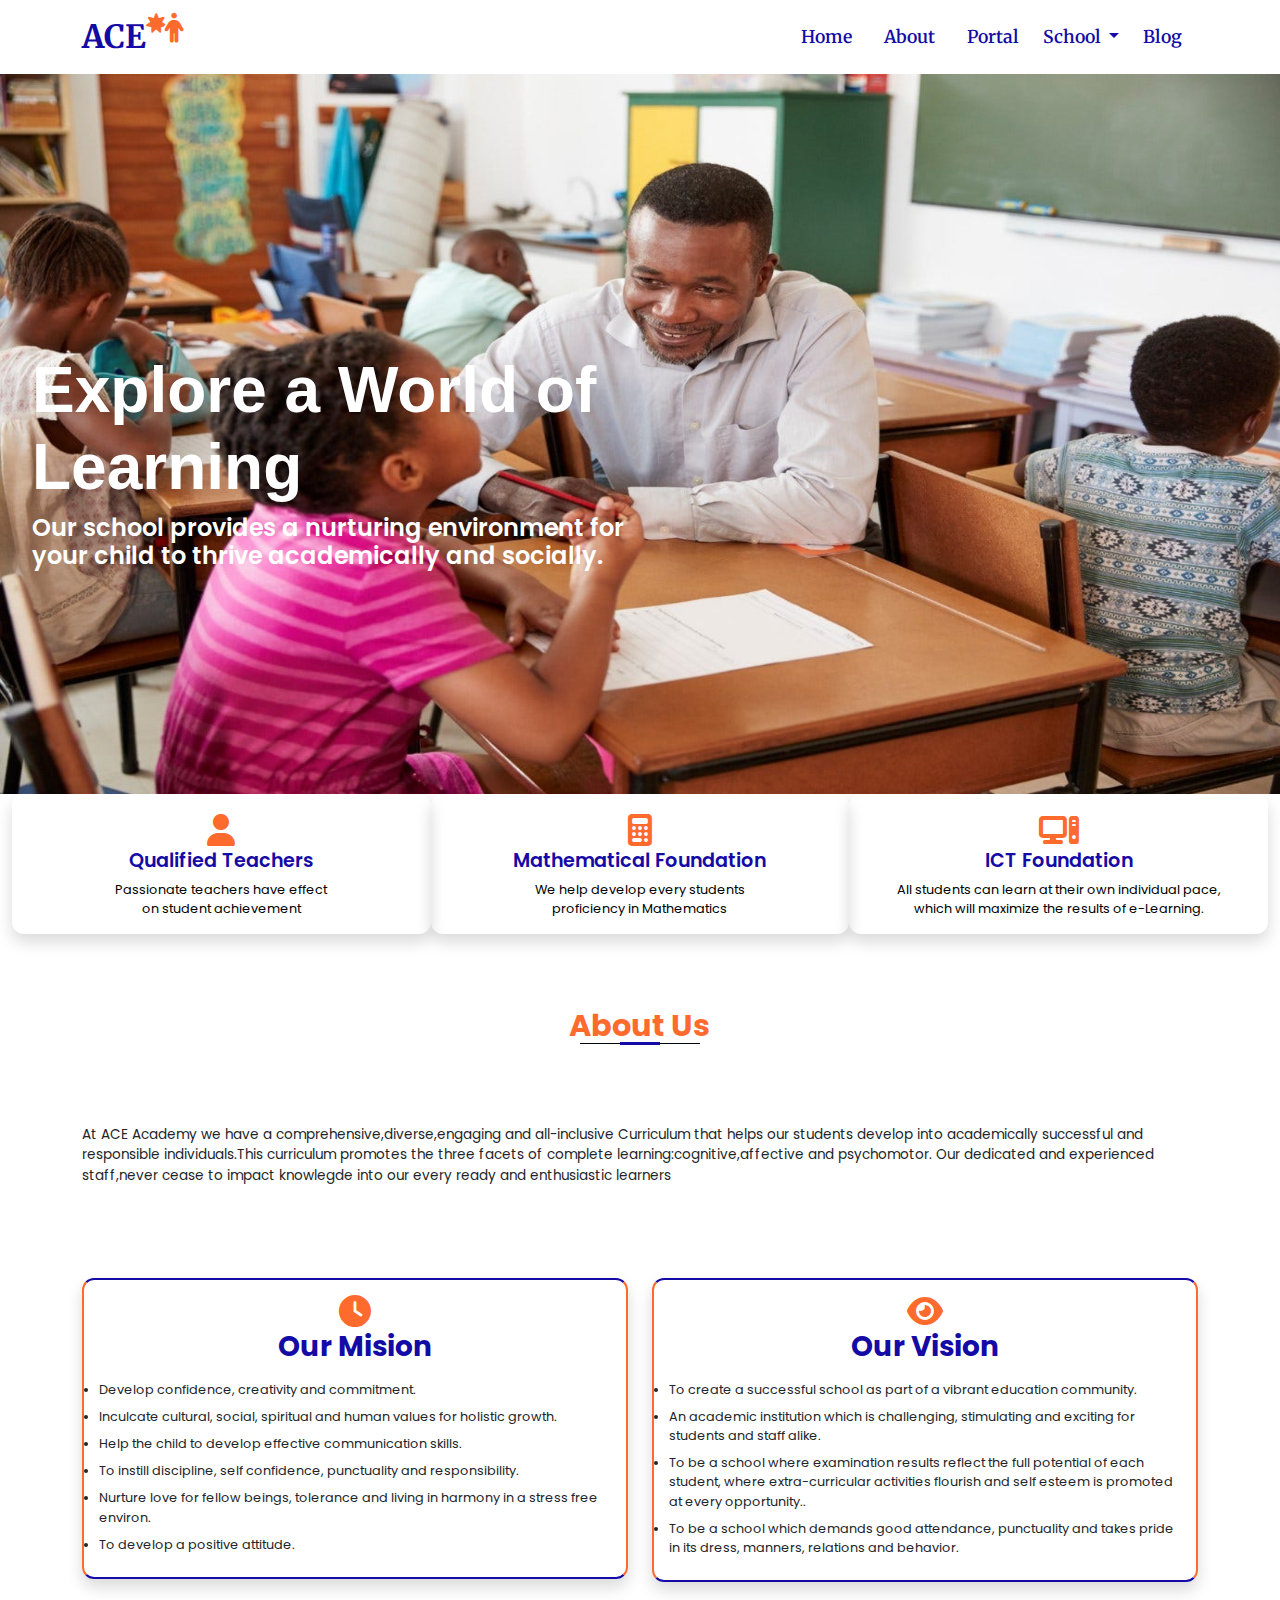
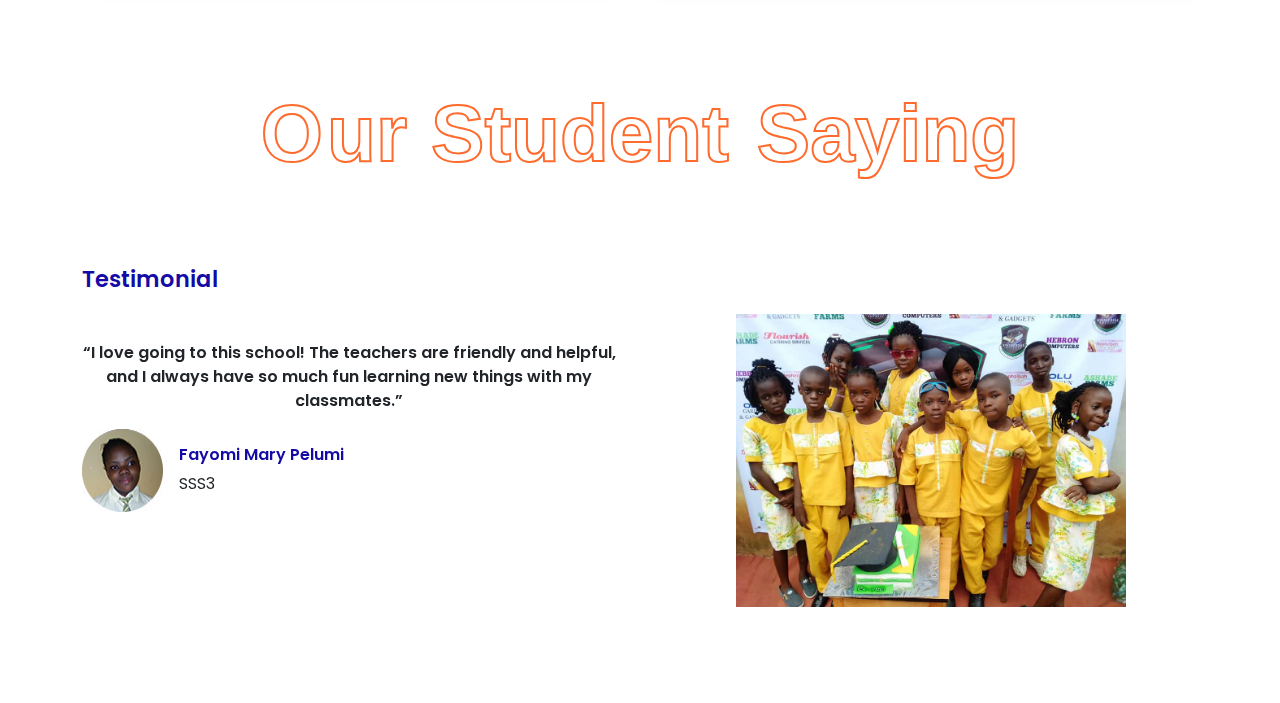
==== commit 086cae04: "landing page  mode1" ====
--- a/index.html
+++ b/index.html
@@ -78,9 +78,8 @@
           </div>
         </div>
       </nav>
-      <main class="container-fluid ">
       <!-- Hero -->
-      <section class="container-fluid hero p-3">
+      <section class="container-fluid p-0">
       <div id="carouselExampleSlidesOnly" class="carousel slide" data-bs-ride="carousel">
         <div class="carousel-inner">
           <div class="carousel-item active">
@@ -110,8 +109,9 @@
         </div>
       </div>
       </section>
+      <main class="container-fluid ">
 <!-- Badge -->
-<div class="container-fluid ">
+<div class="container-fluid p-0">
   <div class="mx-auto row g-2 mb-4">
       <div class="col-md-4 shadow animate__animated animate__slideInUp">
         <div class="text-center">
--- a/CSS/style.css
+++ b/CSS/style.css
@@ -1,5 +1,4 @@
 .carImage{
-    border-radius: 12px;
     height:80vh ;
 }
 .carousel-caption {
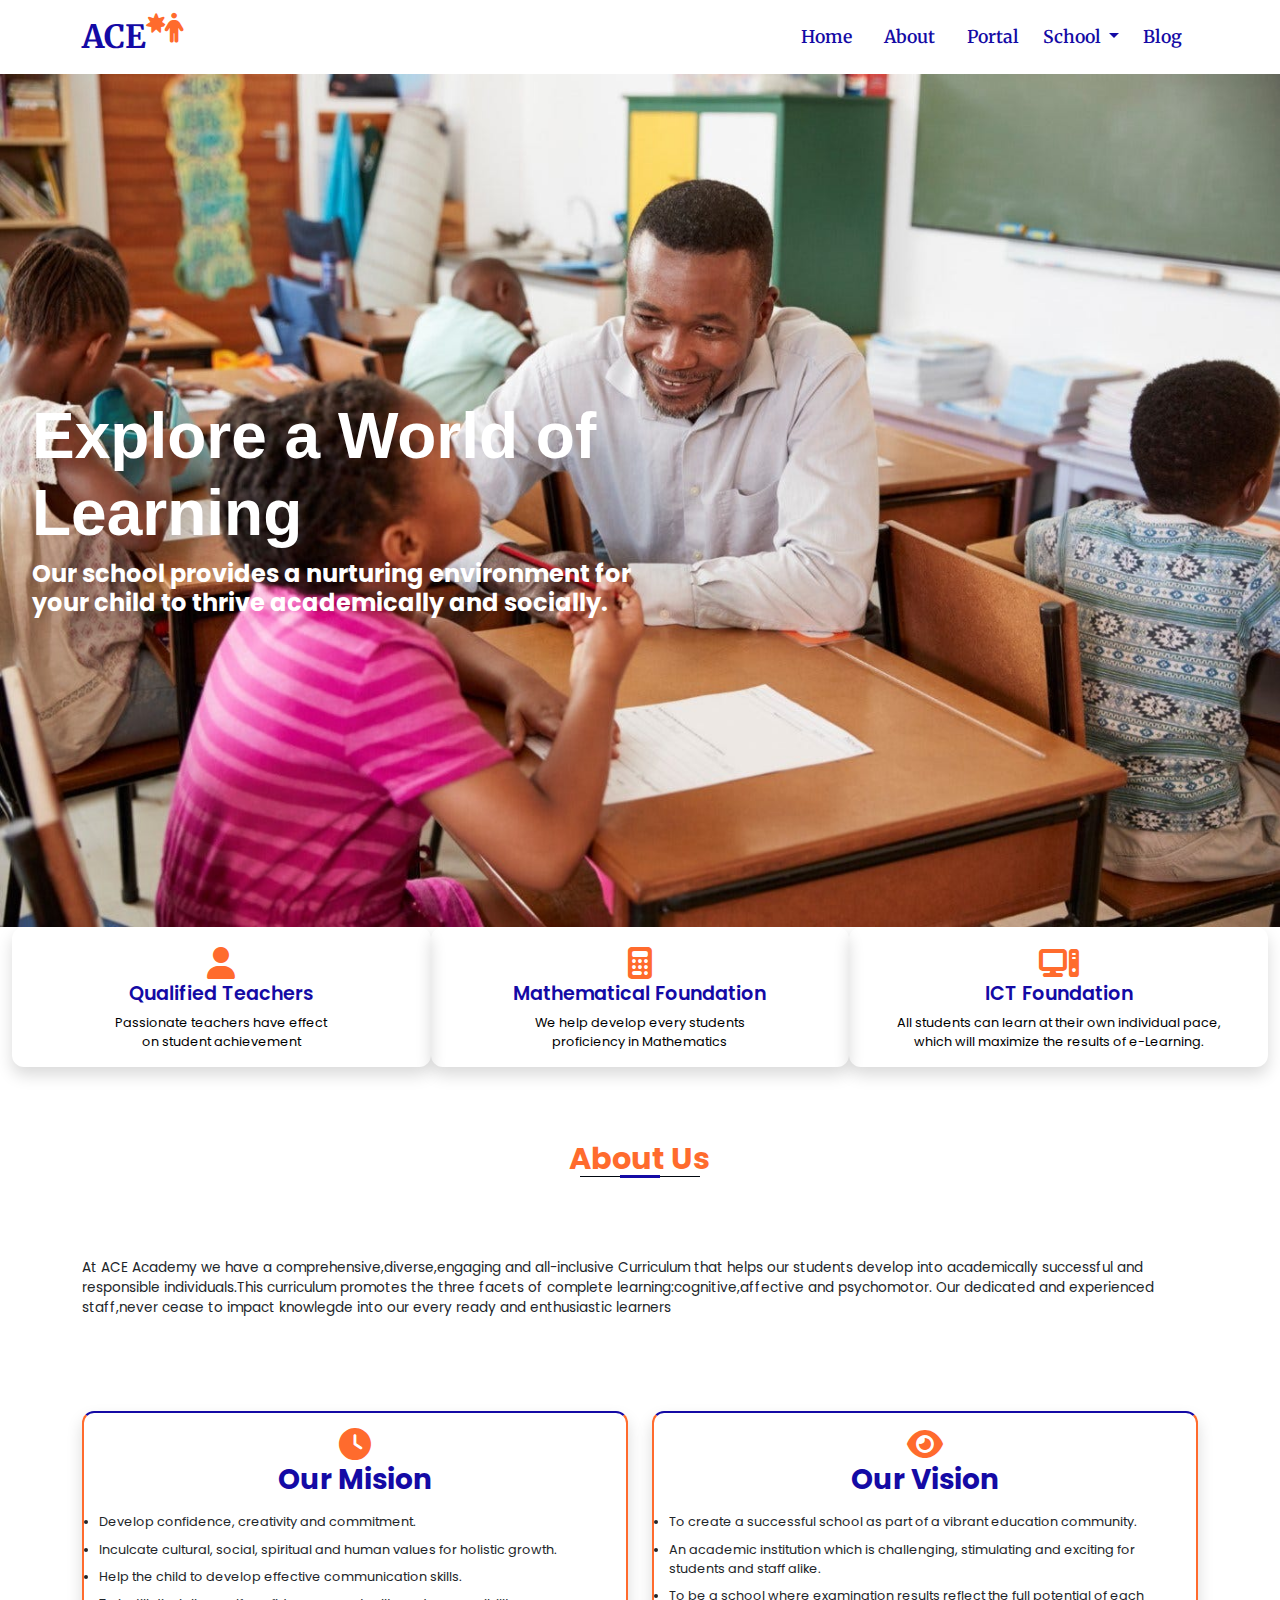
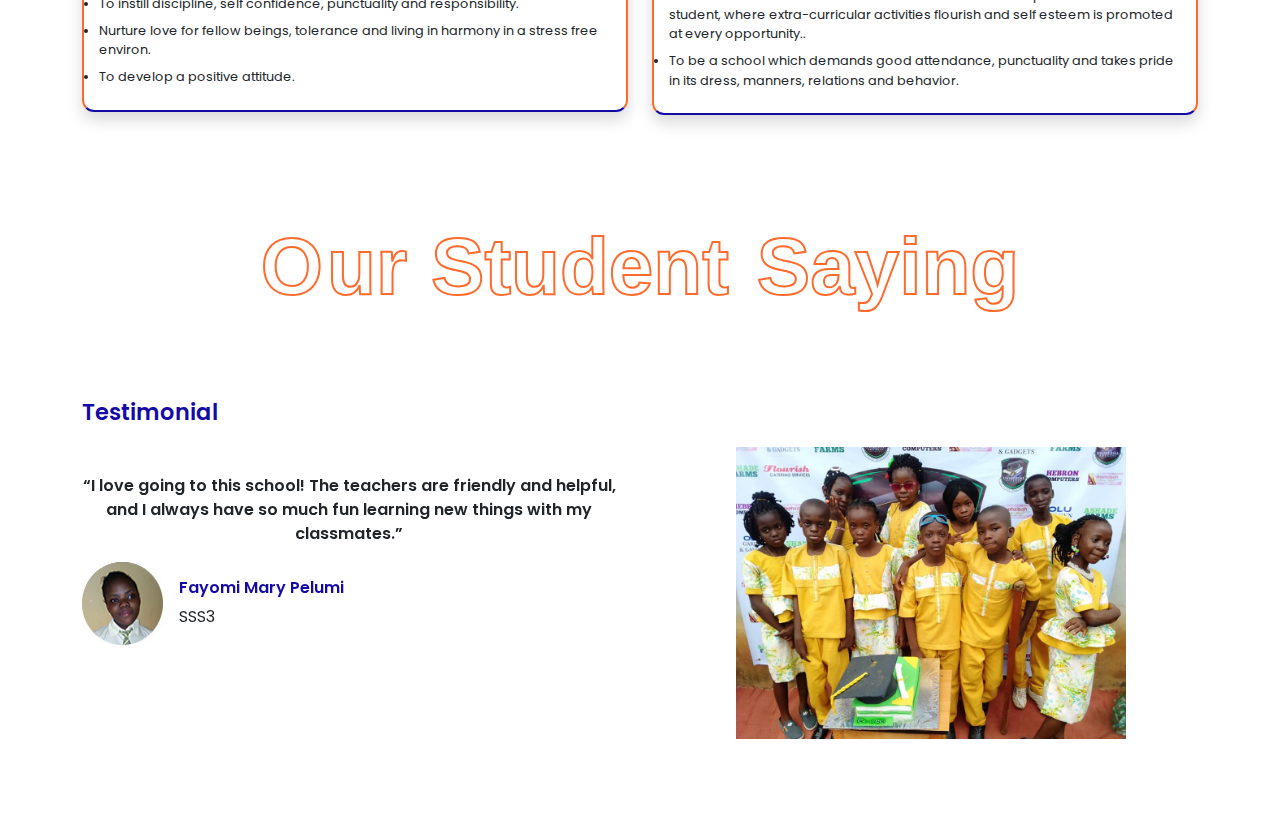
==== commit 2fad36f5: "carousel landing page" ====
--- a/index.html
+++ b/index.html
@@ -86,7 +86,7 @@
             <img src="Images/her5.jpg" class="w-100 carImage" alt="...">
             <div class="carousel-caption">
               <h3 class="animate__animated animate__backInRight">Explore a World of Learning</h3>
-              <h4 class=" animate__animated animate__backInUp fw-semibold ">Our school provides a nurturing environment for  <br>your child to thrive academically and socially.</h4>
+              <h4 class=" animate__animated animate__backInUp fw-bold ">Our school provides a nurturing environment for  <br>your child to thrive academically and socially.</h4>
             <button class="btn-hero">Book a visit</button>
             </div>
           </div>
@@ -94,7 +94,7 @@
             <img src="Images/her4.webp" class="w-100 carImage" alt="...">
             <div class="carousel-caption">
             <h3 class=" animate__animated animate__backInRight">Innovative Teaching Methods</h3>
-        <h4 class="animate__animated animate__backInUp fw-semibold">Experience cutting-edge education techniques  <br>that prepare your child for the future.</h4>
+        <h4 class="animate__animated animate__backInUp fw-bold">Experience cutting-edge education techniques  <br>that prepare your child for the future.</h4>
         <button class="btn-hero">Book a visit</button>
       </div>
           </div>
@@ -102,7 +102,7 @@
             <img src="Images/her3.jpg" class="w-100 carImage" alt="...">
             <div class="carousel-caption">
               <h3 class="animate__animated  animate__backInRight">Explore a World of Learning</h3>
-              <h4 class="animate__animated animate__backInUp fw-semibold ">Our school provides a nurturing environment for <br> your child to thrive academically and socially.</h4>
+              <h4 class="animate__animated animate__backInUp fw-bold">Our school provides a nurturing environment for <br> your child to thrive academically and socially.</h4>
               <button class="btn-hero">Book a visit</button>
             </div>
           </div>
--- a/CSS/style.css
+++ b/CSS/style.css
@@ -1,6 +1,4 @@
-.carImage{
-    height:80vh ;
-}
+
 .carousel-caption {
     position: absolute;
     top: 50%;
@@ -101,11 +99,12 @@
     .testimonCol{
         flex-direction: column-reverse;
     }
+    .carImage{
+        height: 34vh !important;
+    }
 }
 @media (max-width:430px) {
-    .carImage{
-        height: 30vh !important;
-    }
+   
     .Testimonial span{
         font-size: 2rem;
     }
@@ -116,12 +115,12 @@
         font-size: 0.6em !important;
     }
     .carousel-caption{
-        top: 20%;
+        top: 30%;
         left: 20%;
         transform: translate(-20%, -20%);
     }
     .carousel-caption h3{
-        font-size: 1em;
+        font-size: 1.4em;
         width: 100%;
     }
     .carousel-caption h4{
